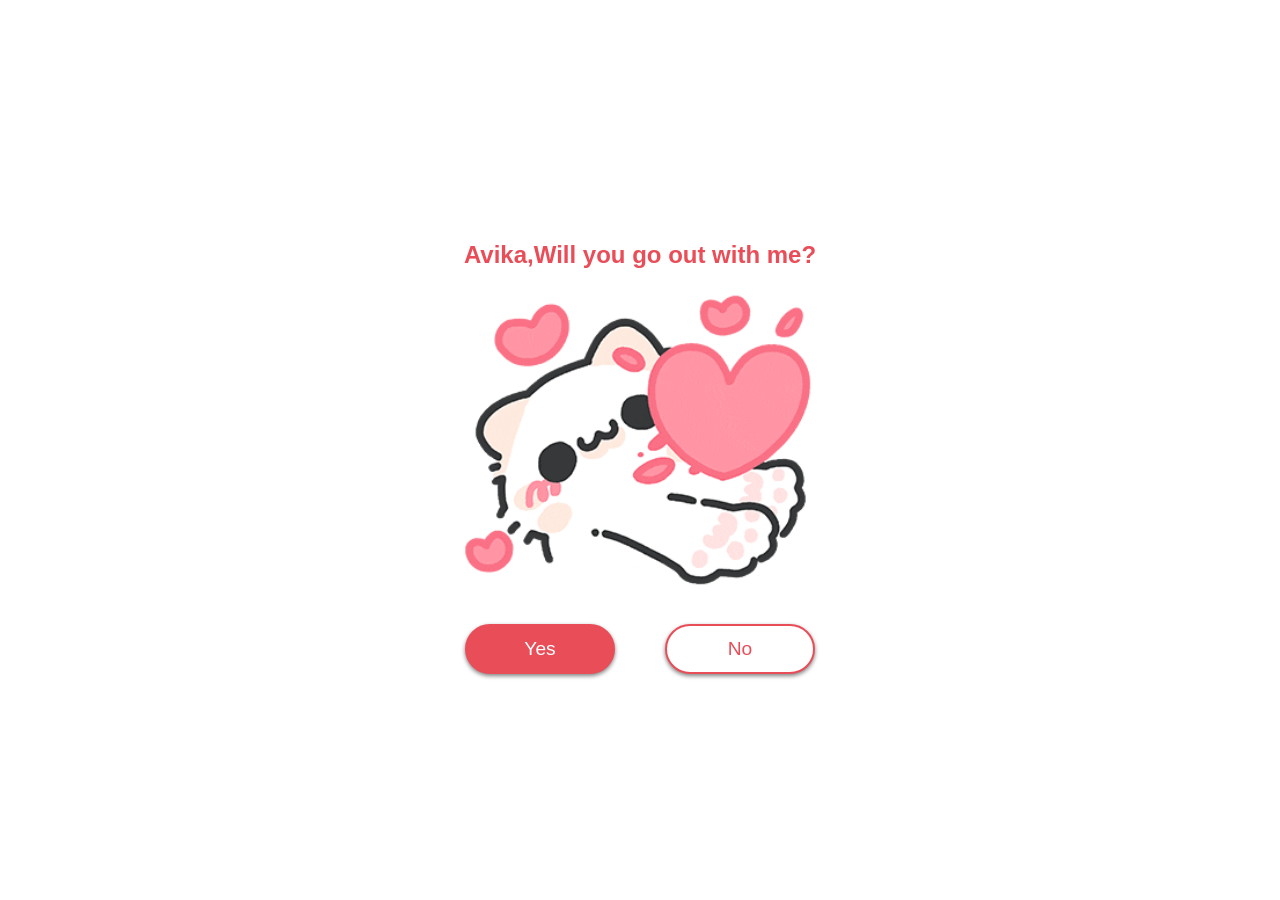
==== index.html @ 49cd6f31 "second commit" ====
<!DOCTYPE html>
<html lang="en">
<head>
    <meta charset="UTF-8">
    <meta name="viewport" content="width=device-width, initial-scale=1.0">
    <title>Message For Girl Friend | Web Design Code</title>
    <link rel="stylesheet" href="style.css">
</head>
<body>

    <div class="wrapper">
        <h2 class="question">Avika,Will you go out with me?</h2>
        <img class="gif" alt="gif" src="first.gif">
        <div class="btn-group">
            <button class="yes-btn">Yes</button>
            <button class="no-btn">No</button>
        </div>
    </div>




    <script src="main.js"></script>
    
</body>
</html>
---- style.css ----
*{
    margin: 0;
    padding: 0;
    box-sizing: border-box;
}

body{
    display: flex;
    justify-content: center;
    align-items: center;
    min-height: 100vh;
    background: #fff;
    font-family: Verdana, Geneva, Tahoma, sans-serif;
}

.gif{
    height: 100%;
    width: 100%;
}

h2{
    text-align: center;
    font-size: 1.5em;
    color: #e94d58;
    margin: 15px 0;
}

.btn-group{
    width: 100%;
    height: 50px;
    display: flex;
    justify-content: center;
    margin-top: 30px;
}

button{
    position: absolute;
    width: 150px;
    height: inherit;
    color: white;
    font-size: 1.2em;
    border-radius: 30px;
    outline: none;
    cursor: pointer;
    box-shadow: 0 2px 4px gray;
    border: 2px solid #e94d58;
    font-size: 1.2em;
}

button:nth-child(1){
    margin-left: -200px;
    background: #e94d58;
}

button:nth-child(2){
    margin-right: -200px;
    background-color: white;
    color: #e94d58;
}
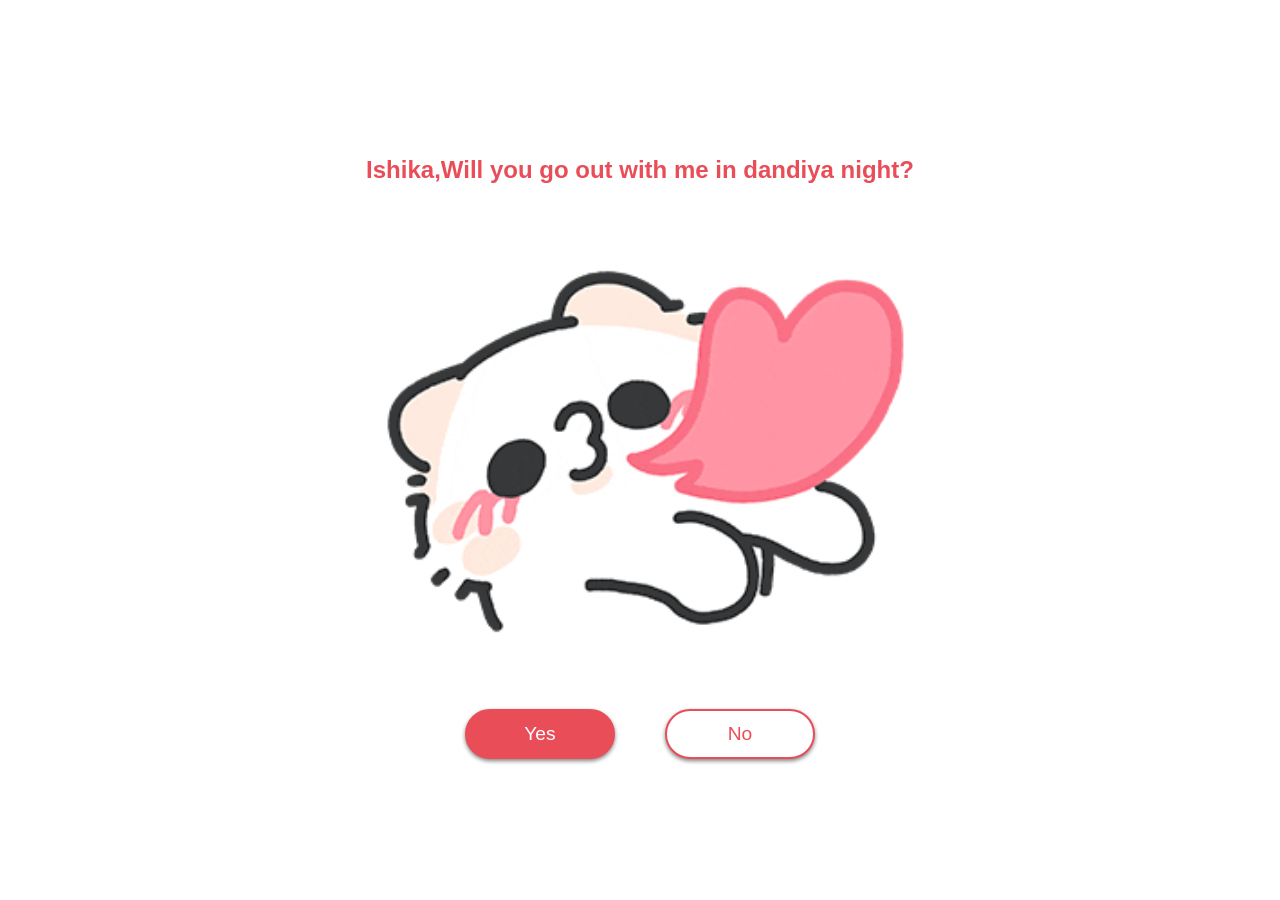
==== commit 29a73e14: "dandiya night" ====
--- a/index.html
+++ b/index.html
@@ -9,7 +9,7 @@
 <body>
 
     <div class="wrapper">
-        <h2 class="question">Avika,Will you go out with me?</h2>
+        <h2 class="question">Ishika,Will you go out with me in dandiya night?</h2>
         <img class="gif" alt="gif" src="first.gif">
         <div class="btn-group">
             <button class="yes-btn">Yes</button>
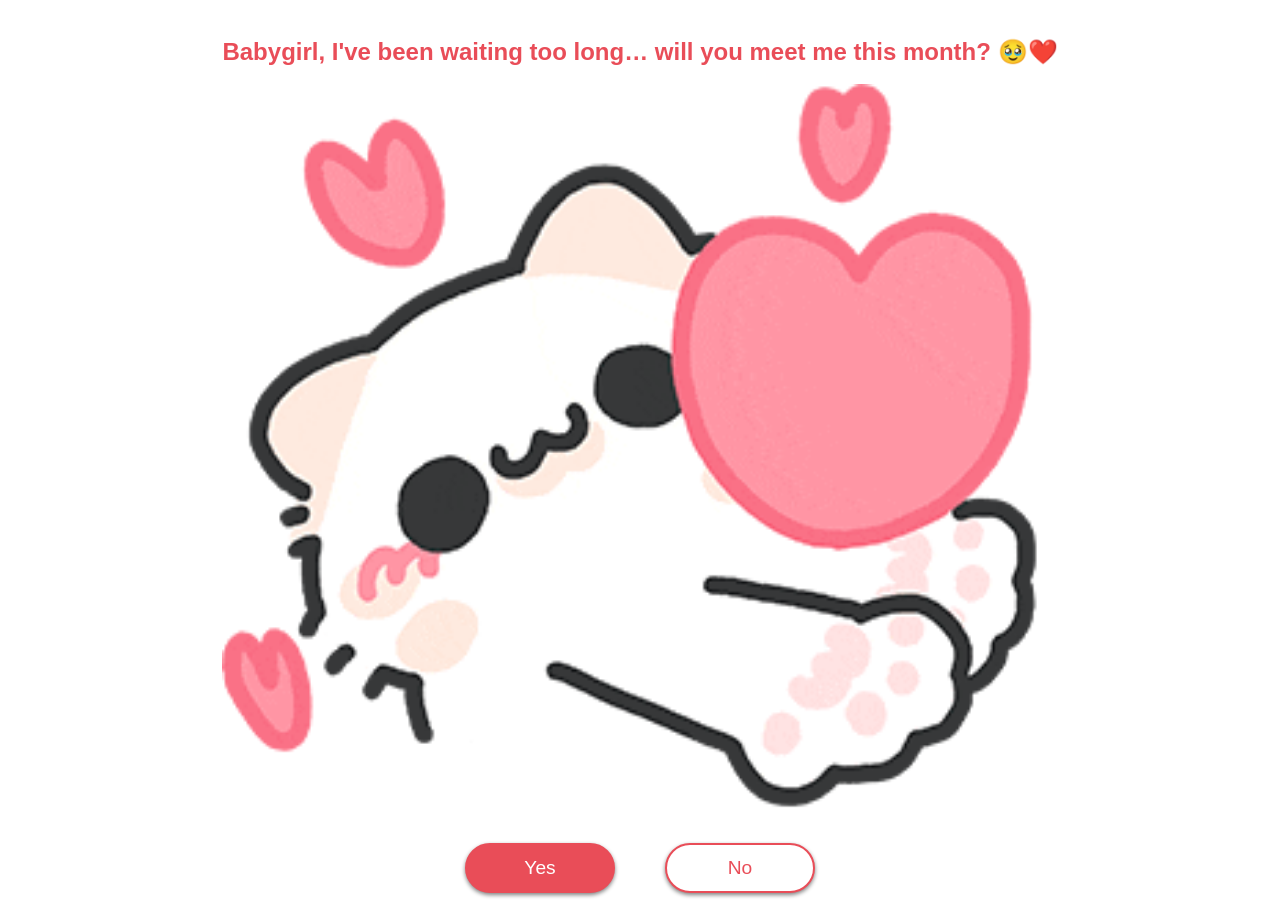
==== commit a70a4f4b: "changes in texts and make mobile respondsive" ====
--- a/index.html
+++ b/index.html
@@ -9,7 +9,7 @@
 <body>
 
     <div class="wrapper">
-        <h2 class="question">Ishika,Will you go out with me in dandiya night?</h2>
+        <h2 class="question">Babygirl, I've been waiting too long… will you meet me this month? 🥹❤️</h2>
         <img class="gif" alt="gif" src="first.gif">
         <div class="btn-group">
             <button class="yes-btn">Yes</button>
--- a/style.css
+++ b/style.css
@@ -13,6 +13,11 @@
     font-family: Verdana, Geneva, Tahoma, sans-serif;
 }
 
+.wrapper{
+    max-width: 100%;
+    padding: 20px;
+}
+
 .gif{
     height: 100%;
     width: 100%;
@@ -23,6 +28,8 @@
     font-size: 1.5em;
     color: #e94d58;
     margin: 15px 0;
+    word-wrap: break-word;
+    line-height: 1.4;
 }
 
 .btn-group{
@@ -56,4 +63,54 @@
     margin-right: -200px;
     background-color: white;
     color: #e94d58;
-}+}
+
+/* Mobile Responsive Styles */
+@media (max-width: 768px) {
+    h2{
+        font-size: 1.2em;
+        padding: 0 10px;
+    }
+    
+    .gif{
+        max-width: 90%;
+        margin: 0 auto;
+    }
+    
+    button{
+        width: 120px;
+        font-size: 1em;
+    }
+    
+    button:nth-child(1){
+        margin-left: -150px;
+    }
+    
+    button:nth-child(2){
+        margin-right: -150px;
+    }
+}
+
+@media (max-width: 480px) {
+    h2{
+        font-size: 1em;
+        padding: 0 5px;
+    }
+    
+    .wrapper{
+        padding: 10px;
+    }
+    
+    button{
+        width: 100px;
+        font-size: 0.9em;
+    }
+    
+    button:nth-child(1){
+        margin-left: -120px;
+    }
+    
+    button:nth-child(2){
+        margin-right: -120px;
+    }
+}
